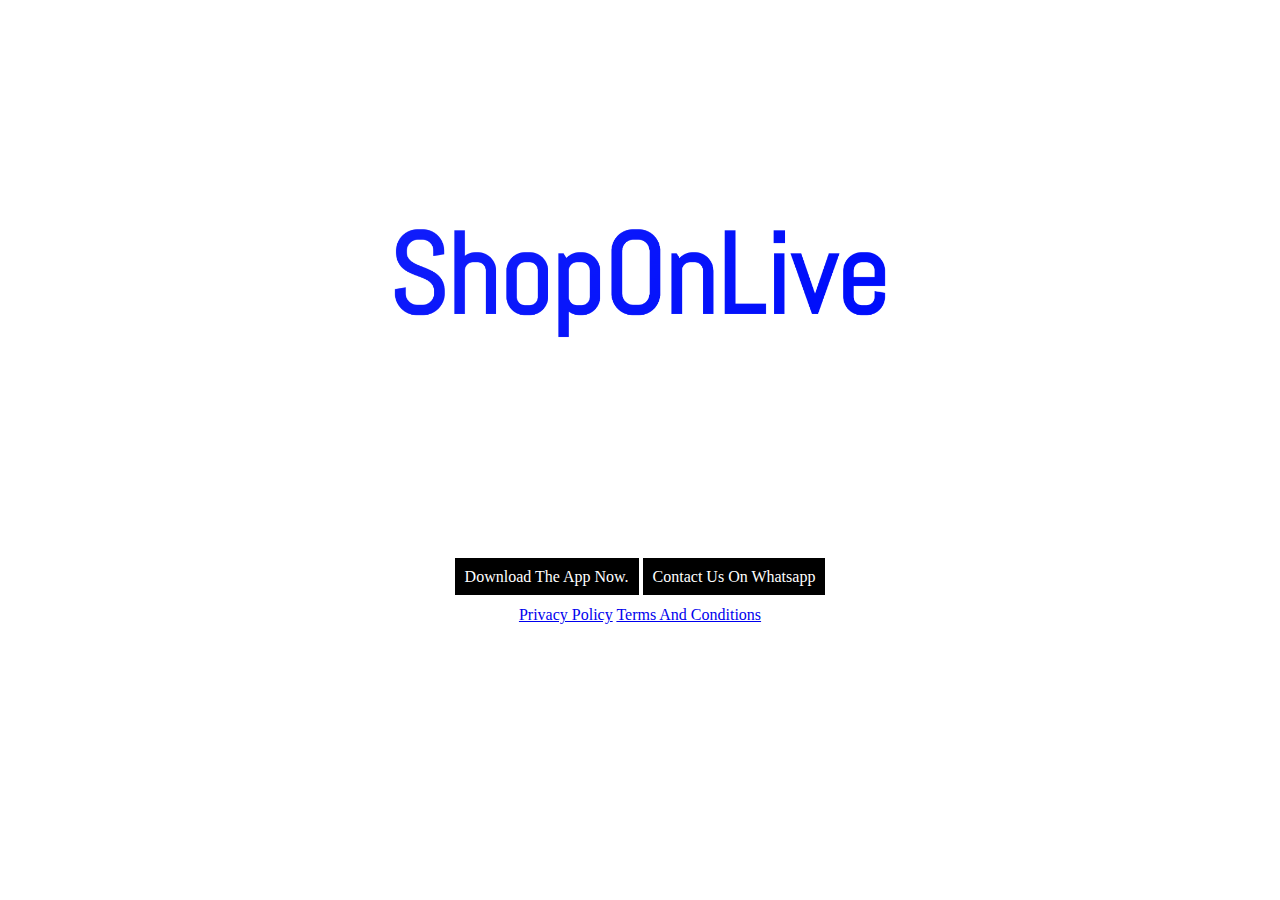
==== index.html @ 3d2d0f4e "added PP and T&C" ====
<!DOCTYPE html>
<html lang="en">
<head>
    <meta charset="UTF-8">
    <meta http-equiv="X-UA-Compatible" content="IE=edge">
    <meta name="viewport" content="width=device-width, initial-scale=1.0">
    <link rel="stylesheet" href="./style.css">
    <title>ShopOnLive</title>
</head>
<body>
    <main>
        <img class="logo-main" src="./assets/logo.png" />
        <div class="inline-div">
            <a class="app-link" target="blank" href="/">Download the app now.</a>
            <a class="app-link" target="blank" href="https://wa.me/917999004229">Contact us on Whatsapp</a>
        </div>
        <div class="inline-div">
            <a class="" href="/privacyPolicy">Privacy Policy</a>
            <a class="" href="/termsAndConditions">  Terms And Conditions</a>
        </div>
    </main>
</body>
</html>
---- style.css ----
main{
    width: 100%;
    height: 100%;
    display: flex;
    justify-content: center;
    align-items: center;
    align-content: center;
    flex-direction: column;
}

.logo-main{
    max-width: 550px;
    width: 90%;
}

.app-link{
    padding: 10px;
    width: 80%;
    max-width: 400px;
    background-color: black;
    color: white;
    margin-bottom: 40px;
    text-align: center;
    text-decoration: none;
    text-transform: capitalize;
}

.inline-div{
    margin: 10px;
}
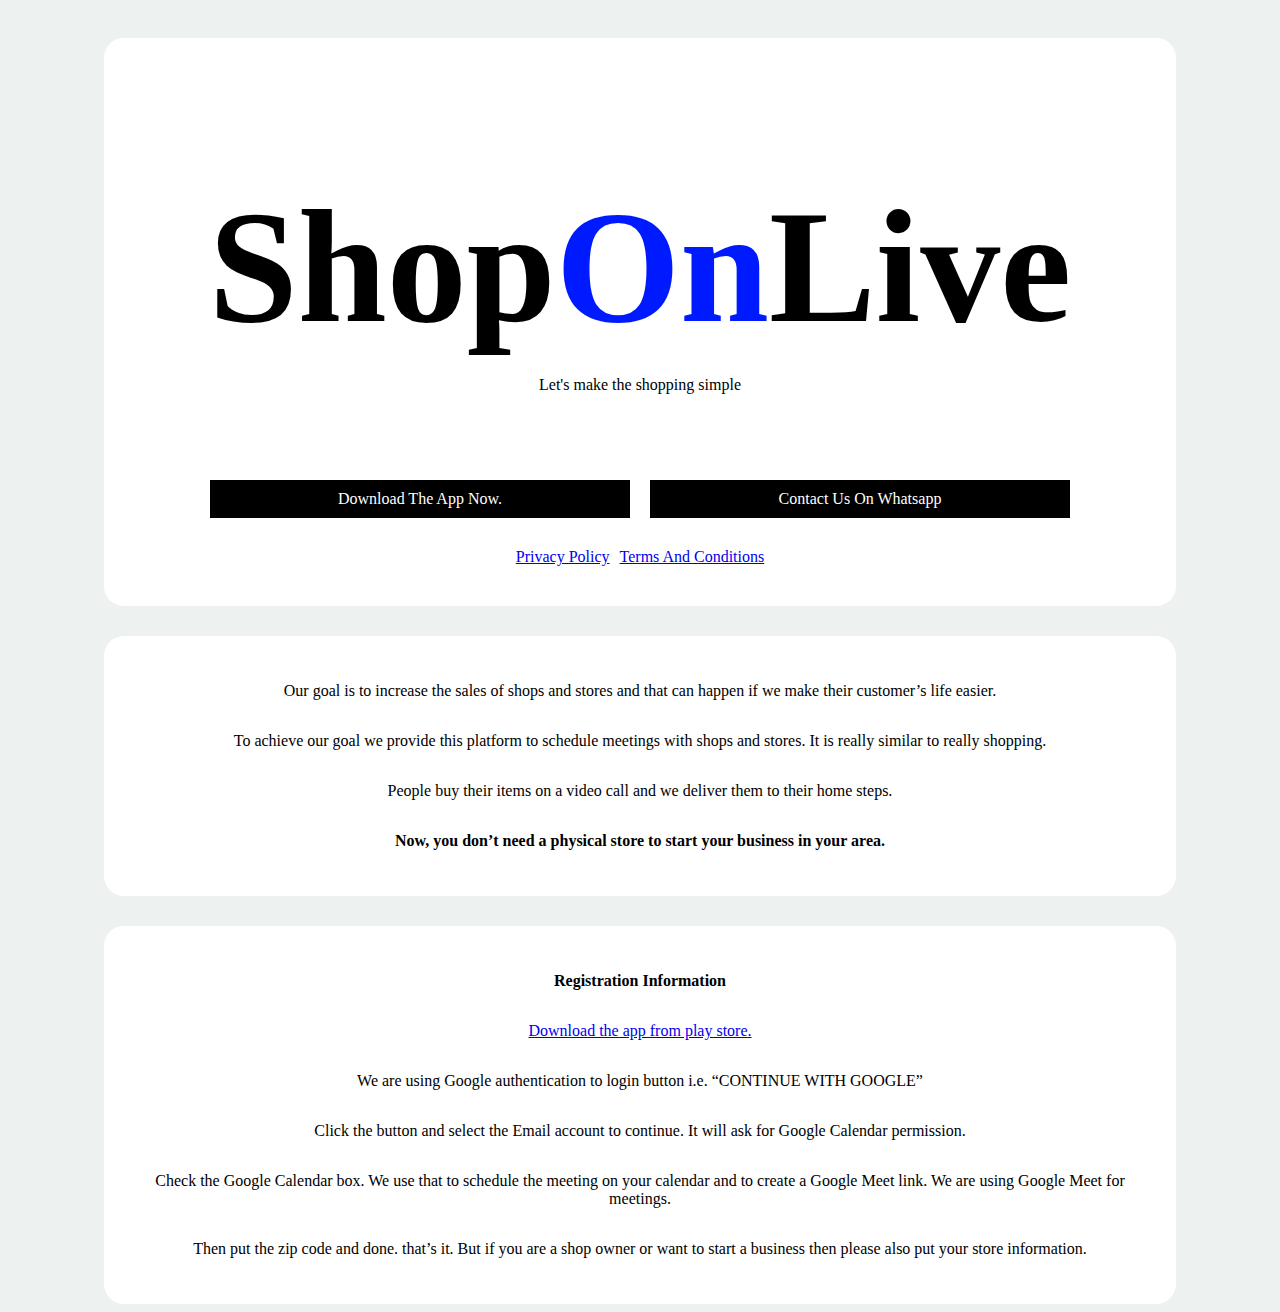
==== commit 2417f1fb: "added proper landing page" ====
--- a/index.html
+++ b/index.html
@@ -9,14 +9,34 @@
 </head>
 <body>
     <main>
-        <img class="logo-main" src="./assets/logo.png" />
-        <div class="inline-div">
-            <a class="app-link" target="blank" href="/">Download the app now.</a>
-            <a class="app-link" target="blank" href="https://wa.me/917999004229">Contact us on Whatsapp</a>
+        <div class="upper-main">
+            <!-- <img class="logo-main" src="./assets/logo.png" /> -->
+            <h1 class="logo-text">Shop<span style="color: #001AFF;">On</span>Live</h1>
+            <p>Let's make the shopping simple</p>
+            <div style="margin-bottom: 50px;"></div>
+            <div class="inline-div">
+                <a class="app-link" target="blank" href="https://play.google.com/store/apps/details?id=com.shoponlive">Download the app now.</a>
+                <a class="app-link" target="blank" href="https://wa.me/917999004229">Contact us on Whatsapp</a>
+            </div>
+            <div class="inline-div">
+                <a class="" href="/privacyPolicy">Privacy Policy</a>
+                <div style="width: 10px;"> </div>
+                <a class="" href="/termsAndConditions">Terms And Conditions</a>
+            </div>
         </div>
-        <div class="inline-div">
-            <a class="" href="/privacyPolicy">Privacy Policy</a>
-            <a class="" href="/termsAndConditions">  Terms And Conditions</a>
+        <div class="upper-main">
+            <p>Our goal is to increase the sales of shops and stores and that can happen if we make their customer’s life easier. </p>
+            <p>To achieve our goal we provide this platform to schedule meetings with shops and stores. It is really similar to really shopping.</p>
+            <p>People buy their items on a video call and we deliver them to their home steps.</p>
+            <p style="font-weight: bold;">Now, you don’t need a physical store to start your business in your area. </p>
+        </div>
+        <div class="upper-main">
+            <p style="font-weight: bold;">Registration Information</p>
+            <p><a class="" target="blank" href="https://play.google.com/store/apps/details?id=com.shoponlive">Download the app from play store.</a></p>
+            <p>We are using Google authentication to login button i.e. “CONTINUE WITH GOOGLE”</p>
+            <p>Click the button and select the Email account to continue. It will ask for Google Calendar permission.</p>
+            <p>Check the Google Calendar box. We use that to schedule the meeting on your calendar and to create a Google Meet link. We are using Google Meet for meetings.</p>
+            <p>Then put the zip code and done. that’s it. But if you are a shop owner or want to start a business then please also put your store information.</p>
         </div>
     </main>
 </body>
--- a/style.css
+++ b/style.css
@@ -1,3 +1,26 @@
+body{
+    background-color: #EDF1F0;
+}
+
+.upper-main{
+    background-color: white;
+    width: 80%;
+    max-width: 80%;
+    margin: 30px 10%;
+    display: flex;
+    justify-content: center;
+    align-items: center;
+    align-content: center;
+    flex-direction: column;
+    border-radius: 20px;
+    padding: 30px;
+    margin-bottom: 0;
+}
+
+.upper-main>p{
+    text-align: center;
+}
+
 main{
     width: 100%;
     height: 100%;
@@ -10,7 +33,12 @@
 
 .logo-main{
     max-width: 550px;
-    width: 90%;
+    width: 80%;
+}
+
+.logo-text{
+    font-size: 10rem;
+    margin-bottom: 0;
 }
 
 .app-link{
@@ -23,8 +51,25 @@
     text-align: center;
     text-decoration: none;
     text-transform: capitalize;
+    margin: 10px
 }
 
 .inline-div{
     margin: 10px;
+    display: flex;
+    flex-wrap: wrap;
+    justify-content: center;
+    align-items: center;
+    width: 100%;
+}
+
+@media only screen and (max-width: 1000px) {
+    .upper-main{
+        width: 90%;
+        margin: 30px 5%;
+        margin-bottom: 0;
+    }
+    .logo-text{
+        font-size: 2.5rem;
+    }
 }